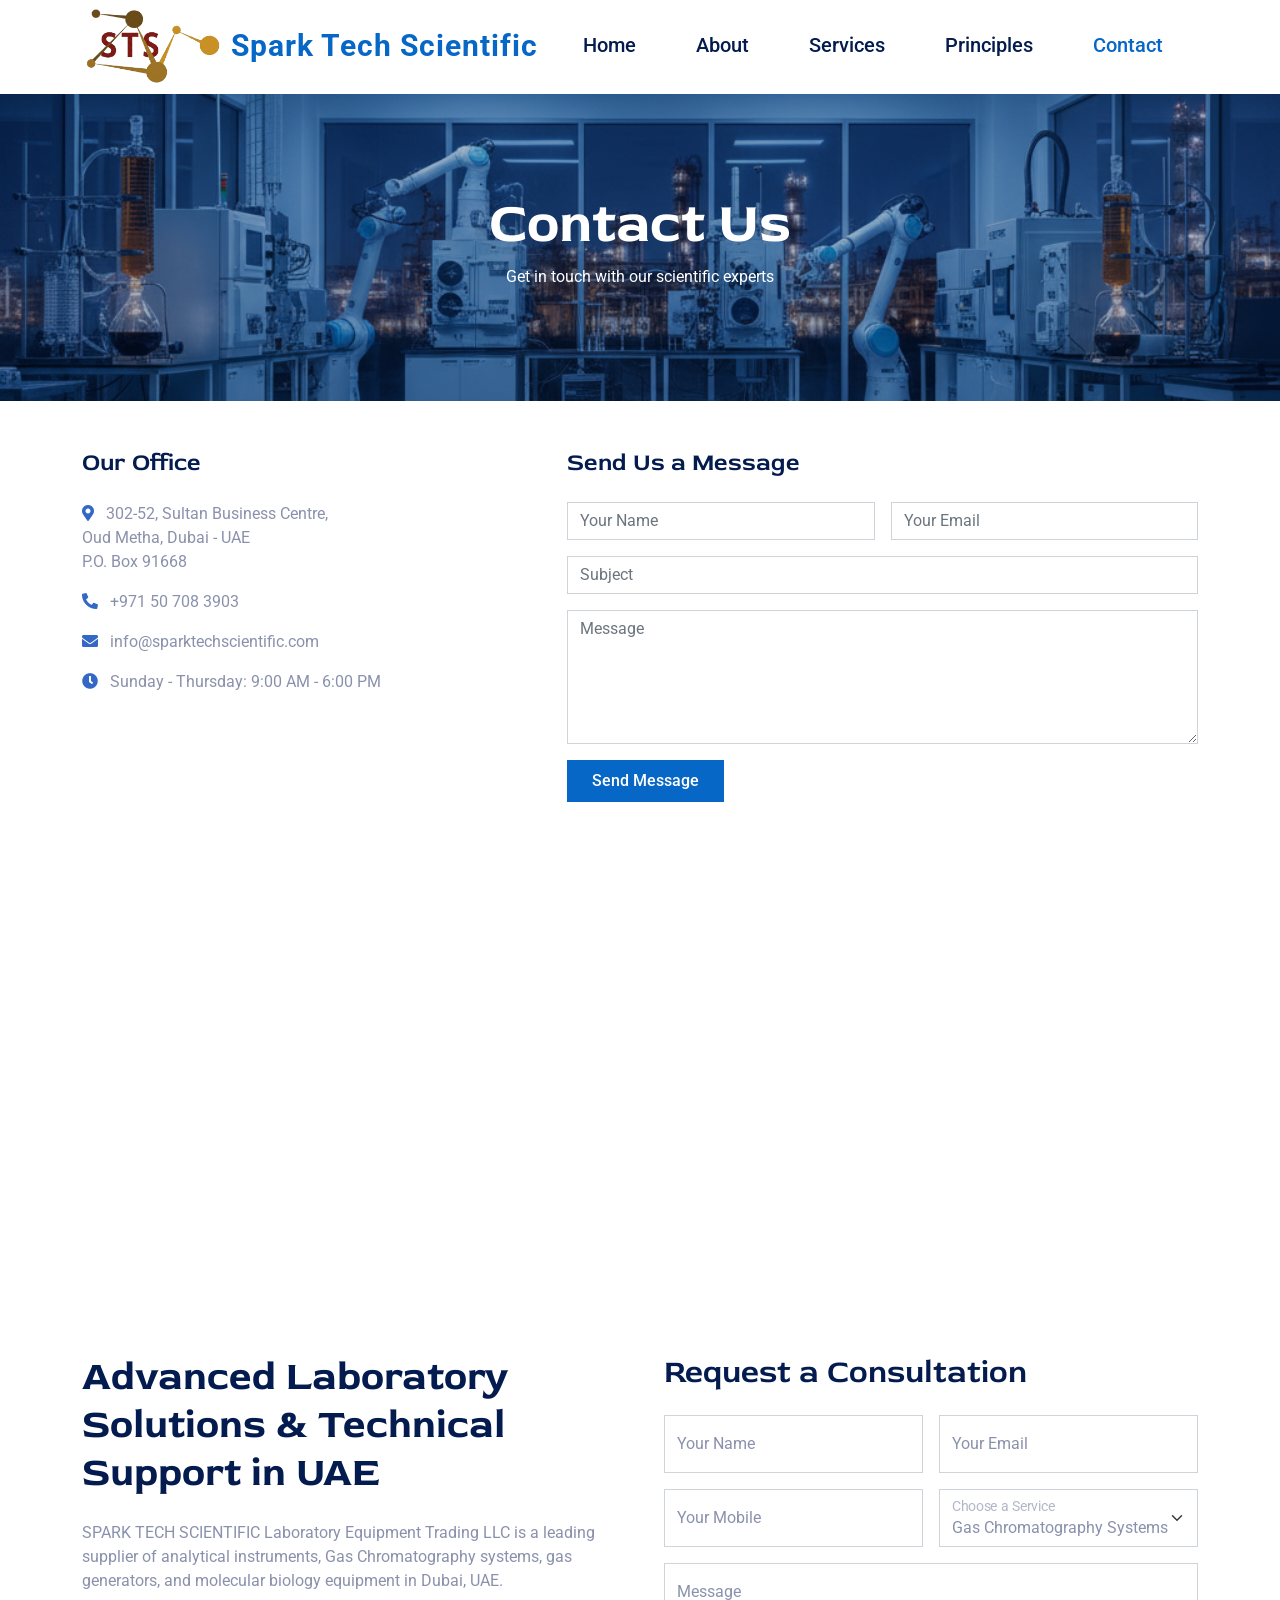
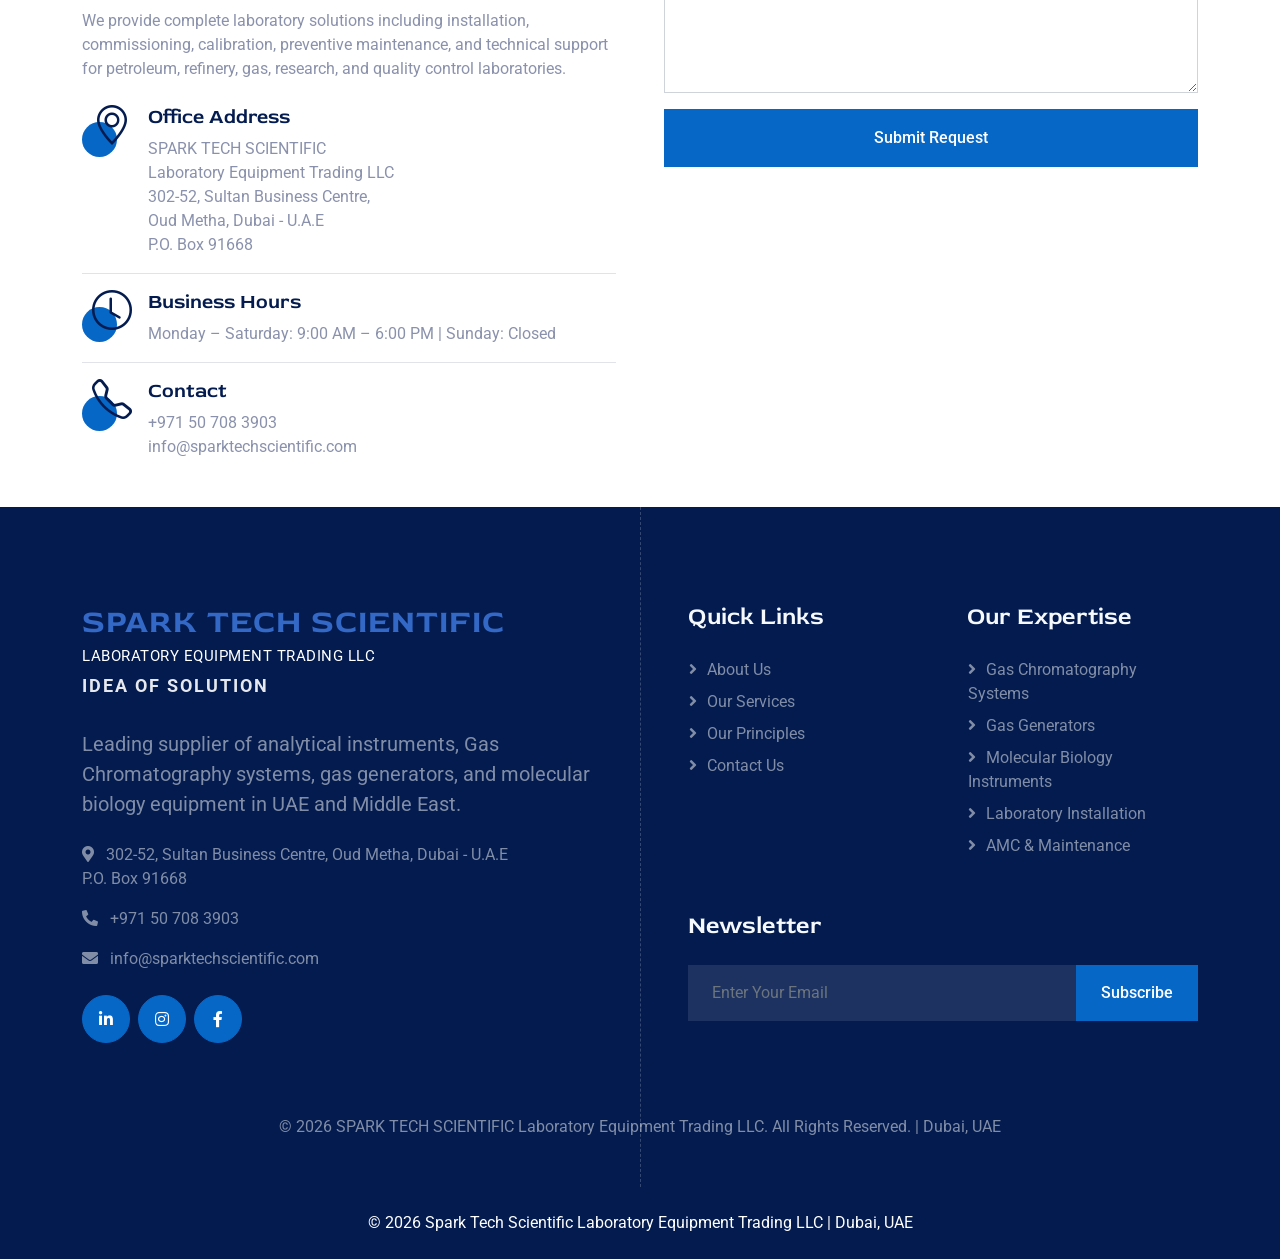
==== contact.html @ 16101202 "Add files via upload" ====
<!DOCTYPE html>
<html lang="en">

<head>
    <meta charset="utf-8">
    <title>Contact Spark Tech Scientific | Laboratory Equipment Supplier Dubai UAE</title>

    <meta name="viewport" content="width=device-width, initial-scale=1.0">

    <meta name="description" content="Contact Spark Tech Scientific in Dubai, UAE for laboratory equipment, gas chromatography systems, gas generators, and analytical instruments.">
    <meta name="keywords" content="contact Spark Tech Scientific, laboratory equipment Dubai, analytical instruments UAE, gas chromatography UAE, gas generators Dubai">

    <meta name="author" content="Spark Tech Scientific">

    <!-- Favicon -->
    <link href="img/favicon.ico" rel="icon">

    <!-- Google Fonts -->
    <link rel="preconnect" href="https://fonts.googleapis.com">
    <link rel="preconnect" href="https://fonts.gstatic.com" crossorigin>
    <link href="https://fonts.googleapis.com/css2?family=Roboto:wght@400;500&family=Red+Rose:wght@600;700&display=swap" rel="stylesheet">

    <!-- Icons -->
    <link href="https://cdnjs.cloudflare.com/ajax/libs/font-awesome/5.10.0/css/all.min.css" rel="stylesheet">
    <link rel="stylesheet" href="https://cdn.jsdelivr.net/npm/bootstrap-icons@1.10.4/font/bootstrap-icons.css">

    <!-- Libraries -->
    <link href="lib/animate/animate.min.css" rel="stylesheet">

    <!-- CSS -->
    <link href="css/bootstrap.min.css" rel="stylesheet">
    <link href="css/style.css" rel="stylesheet">
</head>

<body>

   <!-- Header / Navbar Start -->
<div class="container-fluid sticky-top bg-white shadow-sm">
    <div class="container">
        <nav class="navbar navbar-expand-lg navbar-light py-3">

            <!-- Logo + Brand -->
            <a href="index.html" class="navbar-brand d-flex align-items-center">

                <img src="img/logo.png" alt="Spark Tech Scientific" class="brand-logo me-2">

                <span class="brand-title">
                    Spark Tech Scientific
                </span>

            </a>

            <!-- Mobile Toggle -->
            <button class="navbar-toggler" type="button" data-bs-toggle="collapse"
                data-bs-target="#navbarCollapse">
                <span class="navbar-toggler-icon"></span>
            </button>

            <!-- Navbar Links -->
            <div class="collapse navbar-collapse justify-content-end" id="navbarCollapse">

                <div class="navbar-nav">

                    <a href="index.html" class="nav-item nav-link">Home</a>

                    <a href="about.html" class="nav-item nav-link">About</a>

                    <a href="service.html" class="nav-item nav-link">Services</a>

                    <a href="principle.html" class="nav-item nav-link">Principles</a>

                    <a href="contact.html" class="nav-item nav-link active">Contact</a>

                </div>

            </div>

        </nav>
    </div>
</div>
<!-- Header / Navbar End -->


<!-- Page Header -->
<div class="container-fluid page-header py-5">
    <div class="container text-center py-5">
        <h1 class="display-4 text-white">Contact Us</h1>
        <p class="text-white">Get in touch with our scientific experts</p>
    </div>
</div>

<!-- Contact Section -->
<div class="container-fluid py-5">
    <div class="container">

        <div class="row g-5">

            <!-- Contact Info -->
            <div class="col-lg-5">
                <h4 class="mb-4">Our Office</h4>

                <p>
                    <i class="fa fa-map-marker-alt me-2 text-primary"></i>
                    302-52, Sultan Business Centre,<br>
                    Oud Metha, Dubai - UAE<br>
                    P.O. Box 91668
                </p>

                <p>
                    <i class="fa fa-phone-alt me-2 text-primary"></i>
                    +971 50 708 3903
                </p>

                <p>
                    <i class="fa fa-envelope me-2 text-primary"></i>
                    info@sparktechscientific.com
                </p>

                <p>
                    <i class="fa fa-clock me-2 text-primary"></i>
                    Sunday - Thursday: 9:00 AM - 6:00 PM
                </p>
            </div>

            <!-- Contact Form -->
            <div class="col-lg-7">
                <h4 class="mb-4">Send Us a Message</h4>

                <form>
                    <div class="row g-3">

                        <div class="col-md-6">
                            <input type="text" class="form-control" placeholder="Your Name" required>
                        </div>

                        <div class="col-md-6">
                            <input type="email" class="form-control" placeholder="Your Email" required>
                        </div>

                        <div class="col-12">
                            <input type="text" class="form-control" placeholder="Subject">
                        </div>

                        <div class="col-12">
                            <textarea class="form-control" rows="5" placeholder="Message"></textarea>
                        </div>

                        <div class="col-12">
                            <button class="btn btn-primary px-4 py-2" type="submit">
                                Send Message
                            </button>
                        </div>

                    </div>
                </form>

            </div>

        </div>
        

        <!-- Google Map -->
        <div class="row mt-5">
            <div class="col-12">
                <iframe class="w-100"
                    src="https://www.google.com/maps?q=Oud+Metha+Dubai&output=embed"
                    style="height:400px; border:0;" allowfullscreen>
                </iframe>
            </div>
        </div>

    </div>
</div>
   <!-- Appointment Start -->
<div class="container-fluid py-5">
    <div class="container">
        <div class="row g-5">

            <!-- Left Content -->
            <div class="col-lg-6 wow fadeInUp" data-wow-delay="0.1s">
                <h1 class="display-6 mb-4">
                    Advanced Laboratory Solutions & Technical Support in UAE
                </h1>

                <p>
                    SPARK TECH SCIENTIFIC Laboratory Equipment Trading LLC is a leading supplier of 
                    analytical instruments, Gas Chromatography systems, gas generators, and molecular 
                    biology equipment in Dubai, UAE.
                </p>

                <p class="mb-4">
                    We provide complete laboratory solutions including installation, commissioning, 
                    calibration, preventive maintenance, and technical support for petroleum, refinery, 
                    gas, research, and quality control laboratories.
                </p>

                <!-- Office Address -->
                <div class="d-flex align-items-start wow fadeIn" data-wow-delay="0.3s">
                    <div class="icon-box-primary">
                        <i class="bi bi-geo-alt text-dark fs-1"></i>
                    </div>
                    <div class="ms-3">
                        <h5>Office Address</h5>
                        <span>
                            SPARK TECH SCIENTIFIC<br>
                            Laboratory Equipment Trading LLC<br>
                            302-52, Sultan Business Centre,<br>
                            Oud Metha, Dubai - U.A.E<br>
                            P.O. Box 91668
                        </span>
                    </div>
                </div>

                <hr>

                <!-- Business Hours -->
                <div class="d-flex align-items-start wow fadeIn" data-wow-delay="0.4s">
                    <div class="icon-box-primary">
                        <i class="bi bi-clock text-dark fs-1"></i>
                    </div>
                    <div class="ms-3">
                        <h5>Business Hours</h5>
                        <span>Monday – Saturday: 9:00 AM – 6:00 PM | Sunday: Closed</span>
                    </div>
                </div>

                <hr>

                <!-- Contact Info -->
                <div class="d-flex align-items-start wow fadeIn" data-wow-delay="0.5s">
                    <div class="icon-box-primary">
                        <i class="bi bi-telephone text-dark fs-1"></i>
                    </div>
                    <div class="ms-3">
                        <h5>Contact</h5>
                        <span>
                            +971 50 708 3903<br>
                            info@sparktechscientific.com
                        </span>
                    </div>
                </div>

            </div>

            <!-- Right Form -->
            <div class="col-lg-6 wow fadeInUp" data-wow-delay="0.6s">
                <h2 class="mb-4">Request a Consultation</h2>

                <form>
                    <div class="row g-3">

                        <div class="col-sm-6">
                            <div class="form-floating">
                                <input type="text" class="form-control" id="name" placeholder="Your Name" required>
                                <label for="name">Your Name</label>
                            </div>
                        </div>

                        <div class="col-sm-6">
                            <div class="form-floating">
                                <input type="email" class="form-control" id="mail" placeholder="Your Email" required>
                                <label for="mail">Your Email</label>
                            </div>
                        </div>

                        <div class="col-sm-6">
                            <div class="form-floating">
                                <input type="text" class="form-control" id="mobile" placeholder="Your Mobile" required>
                                <label for="mobile">Your Mobile</label>
                            </div>
                        </div>

                        <div class="col-sm-6">
                            <div class="form-floating">
                                <select class="form-select" id="service">
                                    <option selected>Gas Chromatography Systems</option>
                                    <option>Gas Generators (Nitrogen / Hydrogen / Zero Air)</option>
                                    <option>Molecular Biology Instruments (PCR / qPCR)</option>
                                    <option>Laboratory Installation & Commissioning</option>
                                    <option>Annual Maintenance Contract (AMC)</option>
                                    <option>Technical Support & Calibration</option>
                                </select>
                                <label for="service">Choose a Service</label>
                            </div>
                        </div>

                        <div class="col-12">
                            <div class="form-floating">
                                <textarea class="form-control" placeholder="Leave a message here"
                                    id="message" style="height: 130px"></textarea>
                                <label for="message">Message</label>
                            </div>
                        </div>

                        <div class="col-12 text-center">
                            <button class="btn btn-primary w-100 py-3" type="submit">
                                Submit Request
                            </button>
                        </div>

                    </div>
                </form>

            </div>

        </div>
    </div>
</div>
<!-- Appointment End -->

<!-- Footer Start -->
<div class="container-fluid footer position-relative bg-dark text-white-50 py-5 wow fadeIn" data-wow-delay="0.1s">
    <div class="container">
        <div class="row g-5 py-5">

            <!-- Company Info -->
            <div class="col-lg-6 pe-lg-5">
                <a href="index.html" class="navbar-brand text-decoration-none">

    <h2 class="text-primary fw-bold mb-1" style="letter-spacing:1px;">
        SPARK TECH SCIENTIFIC
    </h2>

    <p class="mb-1 text-white fw-semibold" style="font-size:15px; letter-spacing:0.5px;">
        LABORATORY EQUIPMENT TRADING LLC
    </p>

    <p class="text-white fw-bold mb-0" style="font-size:18px; letter-spacing:2px; opacity:0.9;">
        IDEA OF SOLUTION
    </p>

</a>


                <p class="fs-5 mb-4">
                    Leading supplier of analytical instruments, Gas Chromatography systems, 
                    gas generators, and molecular biology equipment in UAE and Middle East.
                </p>

                <p>
                    <i class="fa fa-map-marker-alt me-2"></i>
                    302-52, Sultan Business Centre, Oud Metha, Dubai - U.A.E<br>
                    P.O. Box 91668
                </p>

                <p>
                    <i class="fa fa-phone-alt me-2"></i>
                    +971 50 708 3903
                </p>

                <p>
                    <i class="fa fa-envelope me-2"></i>
                    info@sparktechscientific.com
                </p>

                <!-- Social Links -->
                <div class="d-flex mt-4">
                    <a class="btn btn-lg-square btn-primary me-2" href="#">
                        <i class="fab fa-linkedin-in"></i>
                    </a>
                    <a class="btn btn-lg-square btn-primary me-2" href="#">
                        <i class="fab fa-instagram"></i>
                    </a>
                    <a class="btn btn-lg-square btn-primary me-2" href="#">
                        <i class="fab fa-facebook-f"></i>
                    </a>
                </div>
            </div>

            <!-- Quick Links -->
            <div class="col-lg-6 ps-lg-5">
                <div class="row g-5">

                    <div class="col-sm-6">
                        <h4 class="text-light mb-4">Quick Links</h4>
                        <a class="btn btn-link" href="about.html">About Us</a>
                        <a class="btn btn-link" href="service.html">Our Services</a>
                        <a class="btn btn-link" href="principle.html">Our Principles</a>
                        <a class="btn btn-link" href="contact.html">Contact Us</a>
                    </div>

                    <div class="col-sm-6">
                        <h4 class="text-light mb-4">Our Expertise</h4>
                        <a class="btn btn-link" href="principle.html">Gas Chromatography Systems</a>
                        <a class="btn btn-link" href="principle.html">Gas Generators</a>
                        <a class="btn btn-link" href="principle.html">Molecular Biology Instruments</a>
                        <a class="btn btn-link" href="principle.html">Laboratory Installation</a>
                        <a class="btn btn-link" href="principle.html">AMC & Maintenance</a>
                    </div>

                    <!-- Newsletter -->
                    <div class="col-sm-12">
                        <h4 class="text-light mb-4">Newsletter</h4>
                        <div class="w-100">
                            <div class="input-group">
                                <input type="email" class="form-control border-0 py-3 px-4"
                                    style="background: rgba(255, 255, 255, .1);"
                                    placeholder="Enter Your Email">
                                <button class="btn btn-primary px-4">
                                    Subscribe
                                </button>
                            </div>
                        </div>
                    </div>

                </div>
            </div>

        </div>

        <!-- Bottom Copyright -->
        <div class="row">
            <div class="col-12 text-center mt-4">
                <p class="mb-0">
                    © 2026 SPARK TECH SCIENTIFIC Laboratory Equipment Trading LLC. 
                    All Rights Reserved. | Dubai, UAE
                </p>
            </div>
        </div>

    </div>
</div>
<!-- Footer End -->

<!-- Footer -->
<div class="container-fluid bg-dark text-white py-4 text-center">
    © 2026 Spark Tech Scientific Laboratory Equipment Trading LLC | Dubai, UAE
</div>

<!-- Scripts -->
<script src="https://ajax.googleapis.com/ajax/libs/jquery/3.6.1/jquery.min.js"></script>
<script src="https://cdn.jsdelivr.net/npm/bootstrap@5.0.0/dist/js/bootstrap.bundle.min.js"></script>
<script src="lib/wow/wow.min.js"></script>
<script src="js/main.js"></script>

</body>
</html>
---- css/style.css ----
/********** Template CSS **********/
:root{
    --bs-primary: #0767c6;   /* Spark Tech Blue */
}

.bg-primary{
    background-color:#f5f8fa !important;
}
.back-to-top {
    position: fixed;
    display: none;
    right: 30px;
    bottom: 30px;
    z-index: 99;
}

.fw-medium {
    font-weight: 500;
}
.container-fluid.bg-primary{
    padding-top:12px;
    padding-bottom:12px;
}
/*** Spinner ***/
#spinner {
    opacity: 0;
    visibility: hidden;
    transition: opacity .5s ease-out, visibility 0s linear .5s;
    z-index: 99999;
}

#spinner.show {
    transition: opacity .5s ease-out, visibility 0s linear 0s;
    visibility: visible;
    opacity: 1;
}

/* Brand Logo */
.brand-logo{
    height:75px;
    width:auto;
}

.brand-title{
    font-size:30px;
    font-weight:700;
    letter-spacing:1px;
    color: #0767c6;
}

/* Partner Logo */
.partner-logo {
    max-width: 100px;
    height: auto;
    display: block;
    margin: 0 auto 15px;
    object-fit: contain;
}

/*** Button ***/
.btn {
    transition: .5s;
    font-weight: 500;
}

/* Primary Button */
.btn-primary,
.btn-outline-primary:hover {
    background-color: var(--bs-primary);
    border-color: var(--bs-primary);
    color: #fff;
}

/* Secondary Button */
.btn-secondary,
.btn-outline-secondary:hover {
    background-color: var(--bs-primary);
    border-color: var(--bs-primary);
    color: #fff;
}
.btn-square {
    width: 38px;
    height: 38px;
}

.btn-sm-square {
    width: 32px;
    height: 32px;
}

.btn-lg-square {
    width: 48px;
    height: 48px;
}

.btn-square,
.btn-sm-square,
.btn-lg-square {
    padding: 0;
    display: flex;
    align-items: center;
    justify-content: center;
    border-radius: 50px;
    font-weight: normal;
}

.icon-box-primary,
.icon-box-light {
    position: relative;
    padding: 0 0 10px 10px;
    z-index: 1;
}

.icon-box-primary i,
.icon-box-light i {
    font-size: 60px;
    line-height: 0;
}

.icon-box-primary::before,
.icon-box-light::before {
    position: absolute;
    content: "";
    width: 35px;
    height: 35px;
    left: 0;
    bottom: 0;
    border-radius: 35px;
    transition: .5s;
    z-index: -1;
}

.icon-box-primary::before {
    background: var(--bs-primary);
}

.icon-box-light::before {
    background: var(--bs-light);
}


.topbar-custom {
    position: relative;
    background: var(--bs-primary);
    overflow: hidden;
}


.topbar-custom .container {
    position: relative;
    z-index: 2;
}


/*** Navbar ***/

.navbar-brand-custom {
    font-family: 'Montserrat', sans-serif;
    font-weight: 700;
    letter-spacing: 1px;
    text-transform: uppercase;
}

.sticky-top {
    top: 0;
    transition: .5s;
}

.navbar .navbar-nav .nav-link {
    margin-right: 35px;
    margin-left: 25px;
    padding: 20px 0;
    padding-bottom: 20px;
    color: var(--bs-dark);
    font-size: 20px;
    font-weight: 500;
    outline: none;
}

.navbar .navbar-nav .nav-link:hover,
.navbar .navbar-nav .nav-link.active {
    color: var(--bs-primary);
}

.navbar .dropdown-toggle::after {
    border: none;
    content: "\f107";
    font-family: "Font Awesome 5 Free";
    font-weight: 900;
    vertical-align: middle;
    margin-left: 8px;
}

@media (max-width: 991.98px) {
    .navbar .navbar-nav .nav-link  {
        margin-right: 0;
        padding: 10px 0;
    }

    .navbar .navbar-nav {
        margin-top: 15px;
        border-top: 1px solid #EEEEEE;
    }
}

@media (min-width: 992px) {
    .sticky-top {
        margin-top: 0;
        z-index: 1030;
    }
}

    .navbar {
        height: 90px;
    }

    .navbar .nav-item .dropdown-menu {
        display: block;
        border: none;
        margin-top: 0;
        top: 150%;
        opacity: 0;
        visibility: hidden;
        transition: .5s;
    }

    .navbar .nav-item:hover .dropdown-menu {
        top: 100%;
        visibility: visible;
        transition: .5s;
        opacity: 1;
    }


/*** Navbar ***/


/*** Header ***/
@media (min-width: 992px) {
    .header-carousel,
    .page-header {
        margin-top: -34px;
    }
}

.carousel-caption {
    top: 0;
    left: 0;
    right: 0;
    bottom: 0;
    display: flex;
    align-items: center;
    background: rgba(3, 27, 78, .3);
    z-index: 1;
}

.carousel-control-prev,
.carousel-control-next {
    width: 15%;
}

.carousel-control-prev-icon,
.carousel-control-next-icon {
    width: 3.5rem;
    height: 3.5rem;
    border-radius: 3.5rem;
    background-color: var(--bs-primary);
    border: 15px solid var(--bs-primary);
}

@media (max-width: 767.98px) {
    #header-carousel .carousel-item {
        position: relative;
        min-height: 450px;
    }
    
    #header-carousel .carousel-item img {
        position: absolute;
        width: 100%;
        height: 100%;
        object-fit: cover;
    }
}

.page-header {
    background: linear-gradient(rgba(3, 27, 78, .3), rgba(3, 27, 78, .3)), url(../img/testimonials.webp) center center no-repeat;
    background-size: cover;
    margin-top: 4px;
}

.page-header .breadcrumb-item+.breadcrumb-item::before {
    color: var(--bs-white);
}

.page-header .breadcrumb-item,
.page-header .breadcrumb-item a {
    font-size: 18px;
    color: var(--bs-white);
}



/*** Hero ***/
.hero-section {
    background: linear-gradient(135deg, #f4f8ff 0%, #e9f1ff 100%);
    padding-top: 100px;
}

.hero-image {
    max-height: 500px;
    animation: float 4s ease-in-out infinite;
}

.hero-trust div {
    font-size: 14px;
    color: #555;
}

.hero-shape {
    position: absolute;
    width: 600px;
    height: 600px;
    background: radial-gradient(circle, rgba(13,110,253,0.08) 0%, transparent 70%);
    top: -200px;
    right: -200px;
    z-index: 0;
}

@keyframes float {
    0% { transform: translateY(0px); }
    50% { transform: translateY(-15px); }
    100% { transform: translateY(0px); }
}

.hero-section {
    background: linear-gradient(135deg, #f6f9ff 0%, #eaf1ff 100%);
    padding: 120px 0 80px 0;
    position: relative;
    overflow: hidden;
}

.hero-vector {
    max-height: 500px;
    animation: float 6s ease-in-out infinite;
}

@keyframes float {
    0% { transform: translateY(0px); }
    50% { transform: translateY(-15px); }
    100% { transform: translateY(0px); }
}

/***hero***/

/**partner**/
.partner-card {
    background: #ffffff;
    padding: 30px;
    border-radius: 15px;
    text-align: center;
    box-shadow: 0 10px 30px rgba(0,0,0,0.06);
    transition: all 0.3s ease;
    height: 100%;
    display: flex;
    flex-direction: column;
    justify-content: center;
}

.partner-card:hover {
    transform: translateY(-6px);
    box-shadow: 0 15px 35px rgba(0,0,0,0.12);
}

.partner-logo {
    max-height: 60px;
    width: auto;
    max-width: 100%;
    object-fit: contain;
    display: block;
    margin: 0 auto 15px;
}
/**partner**/


/*** About ***/
.about-fact {
    width: 220px;
    height: 220px;
    box-shadow: 0 0 30px rgba(0, 0, 0, .1);
}

@media (min-width: 576px) {
    .about-fact.mt-n130 {
        margin-top: -130px;
    }
}

.about-highlight {
    font-weight: 500;
    color: #0d6efd;
    font-size: 15px;
}

.fact-blue{
    background-color: #0767c6;
    box-shadow: 0 10px 25px rgba(7,103,198,0.3);
}

/*** About ***/

.cert-logo{
    max-height:200px;
    transition:0.3s;
}

.cert-logo:hover{
    transform:scale(1.05);
}

.section-title{
    font-weight:700;
    position:relative;
}

.section-title::after{
    content:"";
    width:60px;
    height:3px;
    background:#0d6efd;
    display:block;
    margin-top:10px;
}

.section-subtitle{
    color:#6c757d;
}
/*** Service ***/
.container-service {
    position: relative;
}

.container-service::before {
    position: absolute;
    content: '';
    background: var(--bs-light);
    width: 100%;
    height: 100%;
    left: 0px;
    top: 0px;
    clip-path: polygon(0 0, 100% 0, 100% 30%, 0 70%);
    z-index: -1;
}

.service-item {
    position: relative;
    height: 100%;
    padding: 45px 30px;
    background: var(--bs-white);
    box-shadow: 0 0 45px rgba(0, 0, 0, .05);
}

.service-item::before {
    position: absolute;
    content: "";
    width: 100%;
    height: 0;
    left: 0;
    bottom: 0;
    transition: .5s;
    background: var(--bs-primary);
}

.service-item:hover::before {
    height: 100%;
    top: 0;
}

.service-item * {
    position: relative;
    transition: .5s;
    z-index: 1;
}

.service-item:hover h5,
.service-item:hover p {
    color: var(--bs-white);
}

.service-item:hover .icon-box-primary::before {
    background: var(--bs-dark);
}

.service-item:hover .icon-box-primary i {
    color: var(--bs-white) !important;
}



/*** Manufacturer ***/
.manufacturer-box {
    background: #ffffff;
    padding: 40px;
    border-radius: 15px;
    box-shadow: 0 8px 30px rgba(0,0,0,0.08);
    transition: 0.3s;
}

.manufacturer-box:hover {
    transform: translateY(-5px);
}

.product-img {
    height: 300px;
    object-fit: contain;
    max-width: 100%;
}

.carousel-item h5 {
    font-weight: 600;
}


/*** Team ***/
/* Fix manufacturer slider arrow position */
.manufacturer-box .carousel-control-prev,
.manufacturer-box .carousel-control-next {
    width: auto !important;
}
.manufacturer-box .carousel-control-prev {
    left: 20px;
}

.manufacturer-box .carousel-control-next {
    right: 20px;
}
.manufacturer-box .carousel-control-prev-icon,
.manufacturer-box .carousel-control-next-icon {
    background-color: #0d6efd;
    border-radius: 50%;
    padding: 18px;
    background-size: 60% 60%;
    box-shadow: 0 5px 20px rgba(0,0,0,0.15);
}

.container-team {
    position: relative;
}

.container-team::before {
    position: absolute;
    content: '';
    background: var(--bs-light);
    width: 100%;
    height: 100%;
    left: 0px;
    top: 0px;
    clip-path: polygon(0 70%, 100% 30%, 100% 100%, 0% 100%);
    z-index: -1;
}

.team-item {
    background: var(--bs-white);
    box-shadow: 0 0 45px rgba(0, 0, 0, .05);
}

.team-item .team-social {
    position: absolute;
    width: 0;
    height: 100%;
    top: 0;
    right: 0;
    transition: .5s;
    background: var(--bs-primary);
    display: flex;
    align-items: center;
    justify-content: center;
}

.team-item:hover .team-social {
    width: 100%;
    left: 0;
}

.team-item .team-social .btn {
    opacity: 0;
    transition: .5s;
}

.team-item:hover .team-social .btn {
    opacity: 1;
}


/*** Contact ***/
@media (min-width: 992px) {
    .contact-info::after {
        position: absolute;
        content: "";
        width: 0px;
        height: 100%;
        top: 0;
        left: 50%;
        border-left: 1px dashed rgba(255, 255, 255, .2);
    }
}

@media (max-width: 991.98px) {
    .contact-info::after {
        position: absolute;
        content: "";
        width: 100%;
        height: 0px;
        top: 50%;
        left: 0;
        border-top: 1px dashed rgba(255, 255, 255, .2);
    }
}


/*** Footer ***/
.footer {
    background: linear-gradient(rgba(3, 27, 78, .3), rgba(3, 27, 78, .3)), url(../img/footer.png) center center no-repeat;
    background-size: contain;
}

@media (min-width: 992px) {
    .footer::after {
        position: absolute;
        content: "";
        width: 0px;
        height: 100%;
        top: 0;
        left: 50%;
        border-left: 1px dashed rgba(255, 255, 255, .2);
    }
}

.footer .btn.btn-link {
    display: block;
    margin-bottom: 5px;
    padding: 0;
    text-align: left;
    color: rgba(255, 255, 255, .5);
    font-weight: normal;
    text-transform: capitalize;
    transition: .3s;
}

.footer .btn.btn-link::before {
    position: relative;
    content: "\f105";
    font-family: "Font Awesome 5 Free";
    font-weight: 900;
    color: rgba(255, 255, 255, .5);
    margin-right: 10px;
}

.footer .btn.btn-link:hover {
    color: var(--bs-primary);
    letter-spacing: 1px;
    box-shadow: none;
}

.copyright {
    border-top: 1px dashed rgba(255, 255, 255, .2);
}

.copyright a {
    color: var(--bs-white);
}

.copyright a:hover {
    color: var(--bs-primary);
}
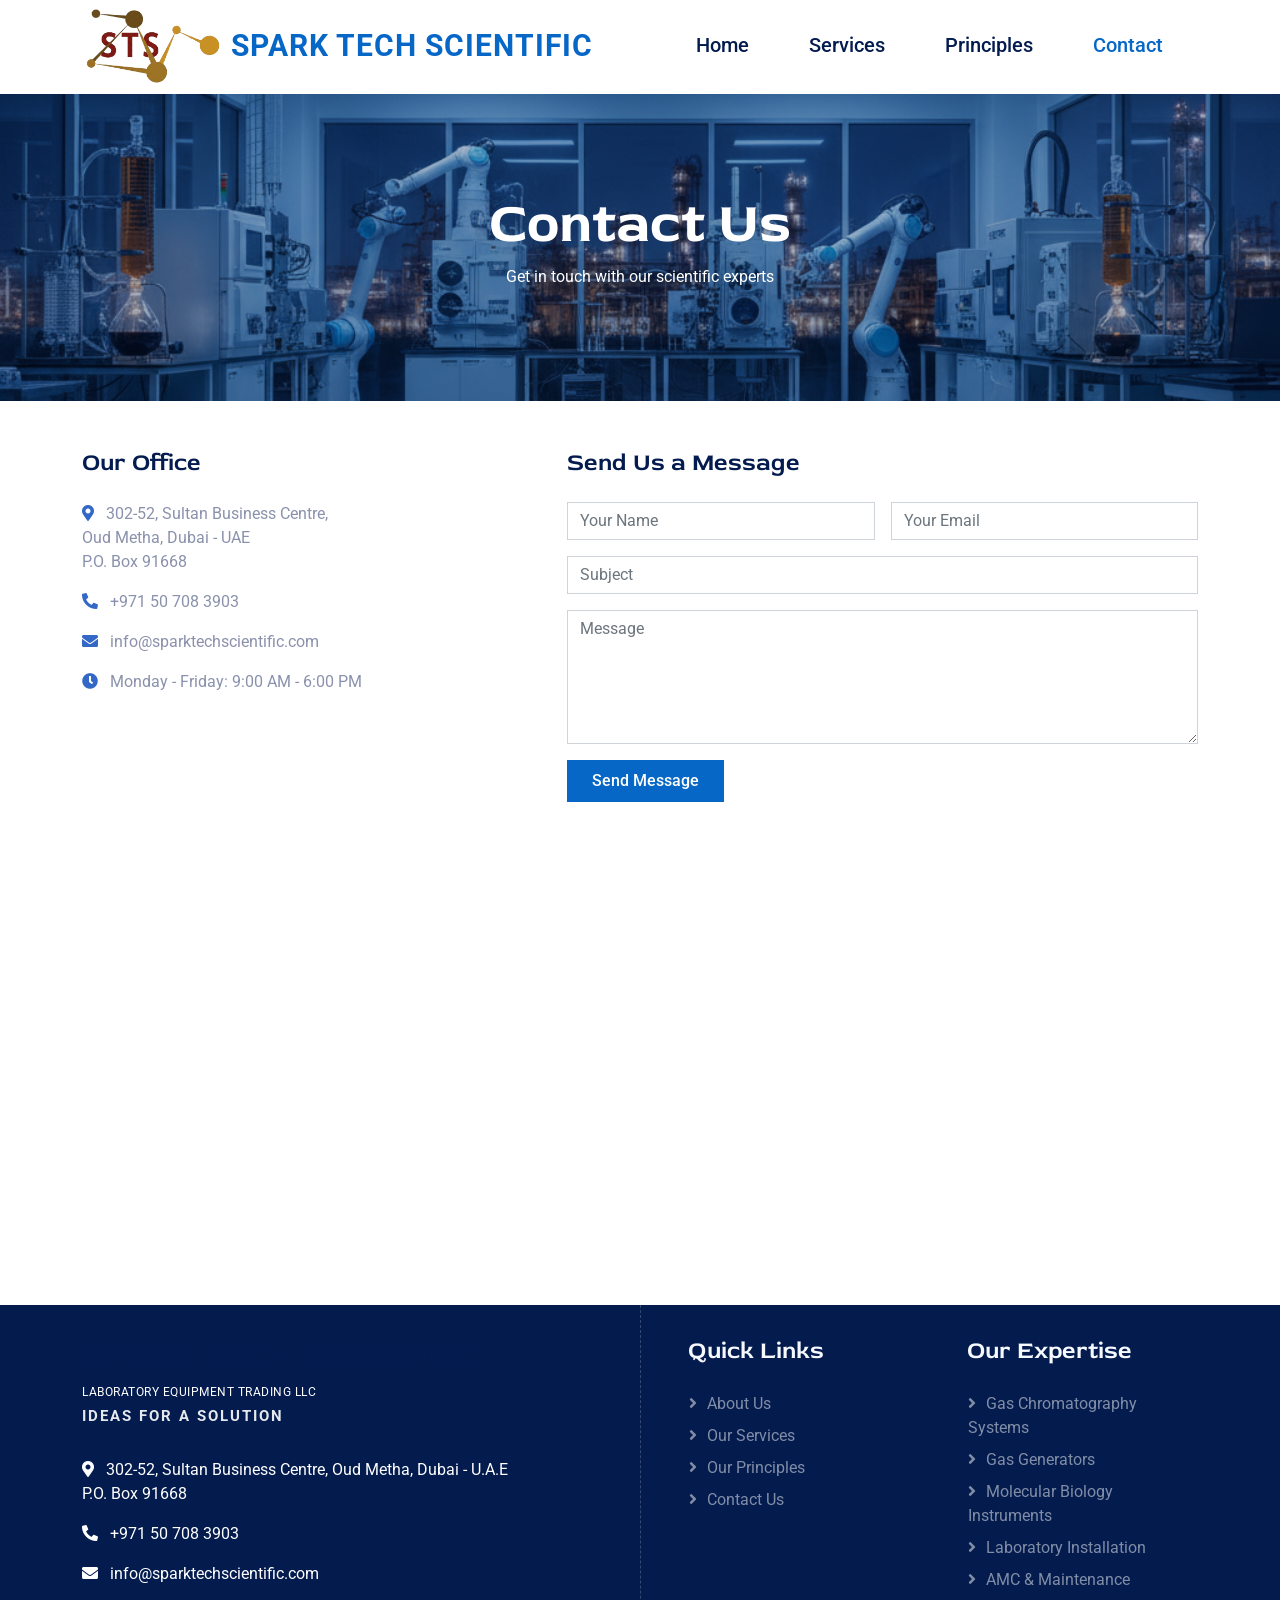
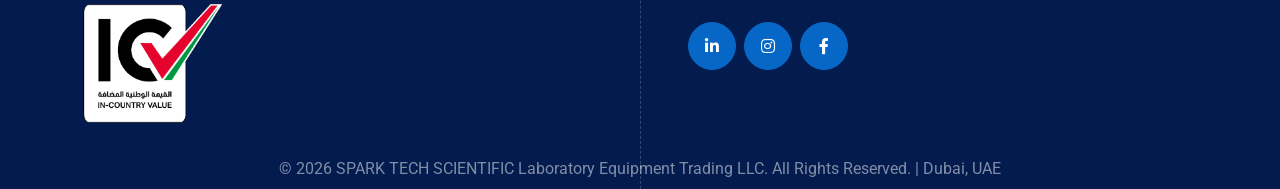
==== commit 6de35c08: "Update contact.html" ====
--- a/contact.html
+++ b/contact.html
@@ -45,7 +45,7 @@
                 <img src="img/logo.png" alt="Spark Tech Scientific" class="brand-logo me-2">
 
                 <span class="brand-title">
-                    Spark Tech Scientific
+                    SPARK TECH SCIENTIFIC
                 </span>
 
             </a>
@@ -63,8 +63,6 @@
 
                     <a href="index.html" class="nav-item nav-link">Home</a>
 
-                    <a href="about.html" class="nav-item nav-link">About</a>
-
                     <a href="service.html" class="nav-item nav-link">Services</a>
 
                     <a href="principle.html" class="nav-item nav-link">Principles</a>
@@ -118,7 +116,7 @@
 
                 <p>
                     <i class="fa fa-clock me-2 text-primary"></i>
-                    Sunday - Thursday: 9:00 AM - 6:00 PM
+                    Monday - Friday: 9:00 AM - 6:00 PM
                 </p>
             </div>
 
@@ -171,189 +169,80 @@
 
     </div>
 </div>
-   <!-- Appointment Start -->
-<div class="container-fluid py-5">
+   
+
+
+<!-- Footer Start -->
+<div class="container-fluid footer position-relative bg-dark text-white-50 pt-4 pb-2 wow fadeIn" data-wow-delay="0.1s">
     <div class="container">
-        <div class="row g-5">
-
-            <!-- Left Content -->
-            <div class="col-lg-6 wow fadeInUp" data-wow-delay="0.1s">
-                <h1 class="display-6 mb-4">
-                    Advanced Laboratory Solutions & Technical Support in UAE
-                </h1>
-
-                <p>
-                    SPARK TECH SCIENTIFIC Laboratory Equipment Trading LLC is a leading supplier of 
-                    analytical instruments, Gas Chromatography systems, gas generators, and molecular 
-                    biology equipment in Dubai, UAE.
-                </p>
-
-                <p class="mb-4">
-                    We provide complete laboratory solutions including installation, commissioning, 
-                    calibration, preventive maintenance, and technical support for petroleum, refinery, 
-                    gas, research, and quality control laboratories.
-                </p>
-
-                <!-- Office Address -->
-                <div class="d-flex align-items-start wow fadeIn" data-wow-delay="0.3s">
-                    <div class="icon-box-primary">
-                        <i class="bi bi-geo-alt text-dark fs-1"></i>
-                    </div>
-                    <div class="ms-3">
-                        <h5>Office Address</h5>
-                        <span>
-                            SPARK TECH SCIENTIFIC<br>
-                            Laboratory Equipment Trading LLC<br>
-                            302-52, Sultan Business Centre,<br>
-                            Oud Metha, Dubai - U.A.E<br>
-                            P.O. Box 91668
-                        </span>
-                    </div>
-                </div>
-
-                <hr>
-
-                <!-- Business Hours -->
-                <div class="d-flex align-items-start wow fadeIn" data-wow-delay="0.4s">
-                    <div class="icon-box-primary">
-                        <i class="bi bi-clock text-dark fs-1"></i>
-                    </div>
-                    <div class="ms-3">
-                        <h5>Business Hours</h5>
-                        <span>Monday – Saturday: 9:00 AM – 6:00 PM | Sunday: Closed</span>
-                    </div>
-                </div>
-
-                <hr>
-
-                <!-- Contact Info -->
-                <div class="d-flex align-items-start wow fadeIn" data-wow-delay="0.5s">
-                    <div class="icon-box-primary">
-                        <i class="bi bi-telephone text-dark fs-1"></i>
-                    </div>
-                    <div class="ms-3">
-                        <h5>Contact</h5>
-                        <span>
-                            +971 50 708 3903<br>
-                            info@sparktechscientific.com
-                        </span>
-                    </div>
-                </div>
-
-            </div>
-
-            <!-- Right Form -->
-            <div class="col-lg-6 wow fadeInUp" data-wow-delay="0.6s">
-                <h2 class="mb-4">Request a Consultation</h2>
-
-                <form>
-                    <div class="row g-3">
-
-                        <div class="col-sm-6">
-                            <div class="form-floating">
-                                <input type="text" class="form-control" id="name" placeholder="Your Name" required>
-                                <label for="name">Your Name</label>
-                            </div>
-                        </div>
-
-                        <div class="col-sm-6">
-                            <div class="form-floating">
-                                <input type="email" class="form-control" id="mail" placeholder="Your Email" required>
-                                <label for="mail">Your Email</label>
-                            </div>
-                        </div>
-
-                        <div class="col-sm-6">
-                            <div class="form-floating">
-                                <input type="text" class="form-control" id="mobile" placeholder="Your Mobile" required>
-                                <label for="mobile">Your Mobile</label>
-                            </div>
-                        </div>
-
-                        <div class="col-sm-6">
-                            <div class="form-floating">
-                                <select class="form-select" id="service">
-                                    <option selected>Gas Chromatography Systems</option>
-                                    <option>Gas Generators (Nitrogen / Hydrogen / Zero Air)</option>
-                                    <option>Molecular Biology Instruments (PCR / qPCR)</option>
-                                    <option>Laboratory Installation & Commissioning</option>
-                                    <option>Annual Maintenance Contract (AMC)</option>
-                                    <option>Technical Support & Calibration</option>
-                                </select>
-                                <label for="service">Choose a Service</label>
-                            </div>
-                        </div>
-
-                        <div class="col-12">
-                            <div class="form-floating">
-                                <textarea class="form-control" placeholder="Leave a message here"
-                                    id="message" style="height: 130px"></textarea>
-                                <label for="message">Message</label>
-                            </div>
-                        </div>
-
-                        <div class="col-12 text-center">
-                            <button class="btn btn-primary w-100 py-3" type="submit">
-                                Submit Request
-                            </button>
-                        </div>
-
-                    </div>
-                </form>
-
-            </div>
-
-        </div>
-    </div>
-</div>
-<!-- Appointment End -->
-
-<!-- Footer Start -->
-<div class="container-fluid footer position-relative bg-dark text-white-50 py-5 wow fadeIn" data-wow-delay="0.1s">
-    <div class="container">
-        <div class="row g-5 py-5">
+        <div class="row g-4 py-2">
 
             <!-- Company Info -->
             <div class="col-lg-6 pe-lg-5">
-                <a href="index.html" class="navbar-brand text-decoration-none">
-
-    <h2 class="text-primary fw-bold mb-1" style="letter-spacing:1px;">
+               <a href="index.html" class="navbar-brand text-decoration-none">
+
+    <h2 class="brand-titlefooter">
         SPARK TECH SCIENTIFIC
     </h2>
 
-    <p class="mb-1 text-white fw-semibold" style="font-size:15px; letter-spacing:0.5px;">
+    <p class="mb-1 text-white fw-semibold" style="font-size:12px; letter-spacing:0.5px;">
         LABORATORY EQUIPMENT TRADING LLC
     </p>
 
-    <p class="text-white fw-bold mb-0" style="font-size:18px; letter-spacing:2px; opacity:0.9;">
-        IDEA OF SOLUTION
+    <p class="text-white fw-bold mb-0" style="font-size:15px; letter-spacing:2px; opacity:0.9;">
+        IDEAS FOR A SOLUTION
     </p>
 
 </a>
-
-
-                <p class="fs-5 mb-4">
-                    Leading supplier of analytical instruments, Gas Chromatography systems, 
-                    gas generators, and molecular biology equipment in UAE and Middle East.
-                </p>
-
-                <p>
+                <p class="text-white">
                     <i class="fa fa-map-marker-alt me-2"></i>
                     302-52, Sultan Business Centre, Oud Metha, Dubai - U.A.E<br>
                     P.O. Box 91668
                 </p>
 
-                <p>
+                <p class="text-white">
                     <i class="fa fa-phone-alt me-2"></i>
                     +971 50 708 3903
                 </p>
 
-                <p>
+                <p class="text-white">
                     <i class="fa fa-envelope me-2"></i>
                     info@sparktechscientific.com
                 </p>
-
-                <!-- Social Links -->
+                <!-- Certification Logo -->
+                <div class="mt-3 text-start">
+                   <img src="img/icv-certificate.png"
+                   alt="ICV Certified Company UAE"
+                   class="img-fluid cert-logo"
+                   style="max-width:140px;">
+              </div>
+
+              
+            </div>
+
+            <!-- Quick Links -->
+            <div class="col-lg-6 ps-lg-5">
+                <div class="row g-5">
+
+                    <div class="col-sm-6">
+                        <h4 class="text-light mb-4">Quick Links</h4>
+                        <a class="btn btn-link" href="about.html">About Us</a>
+                        <a class="btn btn-link" href="service.html">Our Services</a>
+                        <a class="btn btn-link" href="principle.html">Our Principles</a>
+                        <a class="btn btn-link" href="contact.html">Contact Us</a>
+                    </div>
+
+                    <div class="col-sm-6">
+                        <h4 class="text-light mb-4">Our Expertise</h4>
+                        <a class="btn btn-link" href="principle.html">Gas Chromatography Systems</a>
+                        <a class="btn btn-link" href="principle.html">Gas Generators</a>
+                        <a class="btn btn-link" href="principle.html">Molecular Biology Instruments</a>
+                        <a class="btn btn-link" href="service.html">Laboratory Installation</a>
+                        <a class="btn btn-link" href="service.html">AMC & Maintenance</a>
+                    </div>
+
+                
+                      <!-- Social Links -->
                 <div class="d-flex mt-4">
                     <a class="btn btn-lg-square btn-primary me-2" href="#">
                         <i class="fab fa-linkedin-in"></i>
@@ -365,43 +254,6 @@
                         <i class="fab fa-facebook-f"></i>
                     </a>
                 </div>
-            </div>
-
-            <!-- Quick Links -->
-            <div class="col-lg-6 ps-lg-5">
-                <div class="row g-5">
-
-                    <div class="col-sm-6">
-                        <h4 class="text-light mb-4">Quick Links</h4>
-                        <a class="btn btn-link" href="about.html">About Us</a>
-                        <a class="btn btn-link" href="service.html">Our Services</a>
-                        <a class="btn btn-link" href="principle.html">Our Principles</a>
-                        <a class="btn btn-link" href="contact.html">Contact Us</a>
-                    </div>
-
-                    <div class="col-sm-6">
-                        <h4 class="text-light mb-4">Our Expertise</h4>
-                        <a class="btn btn-link" href="principle.html">Gas Chromatography Systems</a>
-                        <a class="btn btn-link" href="principle.html">Gas Generators</a>
-                        <a class="btn btn-link" href="principle.html">Molecular Biology Instruments</a>
-                        <a class="btn btn-link" href="principle.html">Laboratory Installation</a>
-                        <a class="btn btn-link" href="principle.html">AMC & Maintenance</a>
-                    </div>
-
-                    <!-- Newsletter -->
-                    <div class="col-sm-12">
-                        <h4 class="text-light mb-4">Newsletter</h4>
-                        <div class="w-100">
-                            <div class="input-group">
-                                <input type="email" class="form-control border-0 py-3 px-4"
-                                    style="background: rgba(255, 255, 255, .1);"
-                                    placeholder="Enter Your Email">
-                                <button class="btn btn-primary px-4">
-                                    Subscribe
-                                </button>
-                            </div>
-                        </div>
-                    </div>
 
                 </div>
             </div>
@@ -422,10 +274,6 @@
 </div>
 <!-- Footer End -->
 
-<!-- Footer -->
-<div class="container-fluid bg-dark text-white py-4 text-center">
-    © 2026 Spark Tech Scientific Laboratory Equipment Trading LLC | Dubai, UAE
-</div>
 
 <!-- Scripts -->
 <script src="https://ajax.googleapis.com/ajax/libs/jquery/3.6.1/jquery.min.js"></script>
@@ -434,4 +282,4 @@
 <script src="js/main.js"></script>
 
 </body>
-</html>+</html>
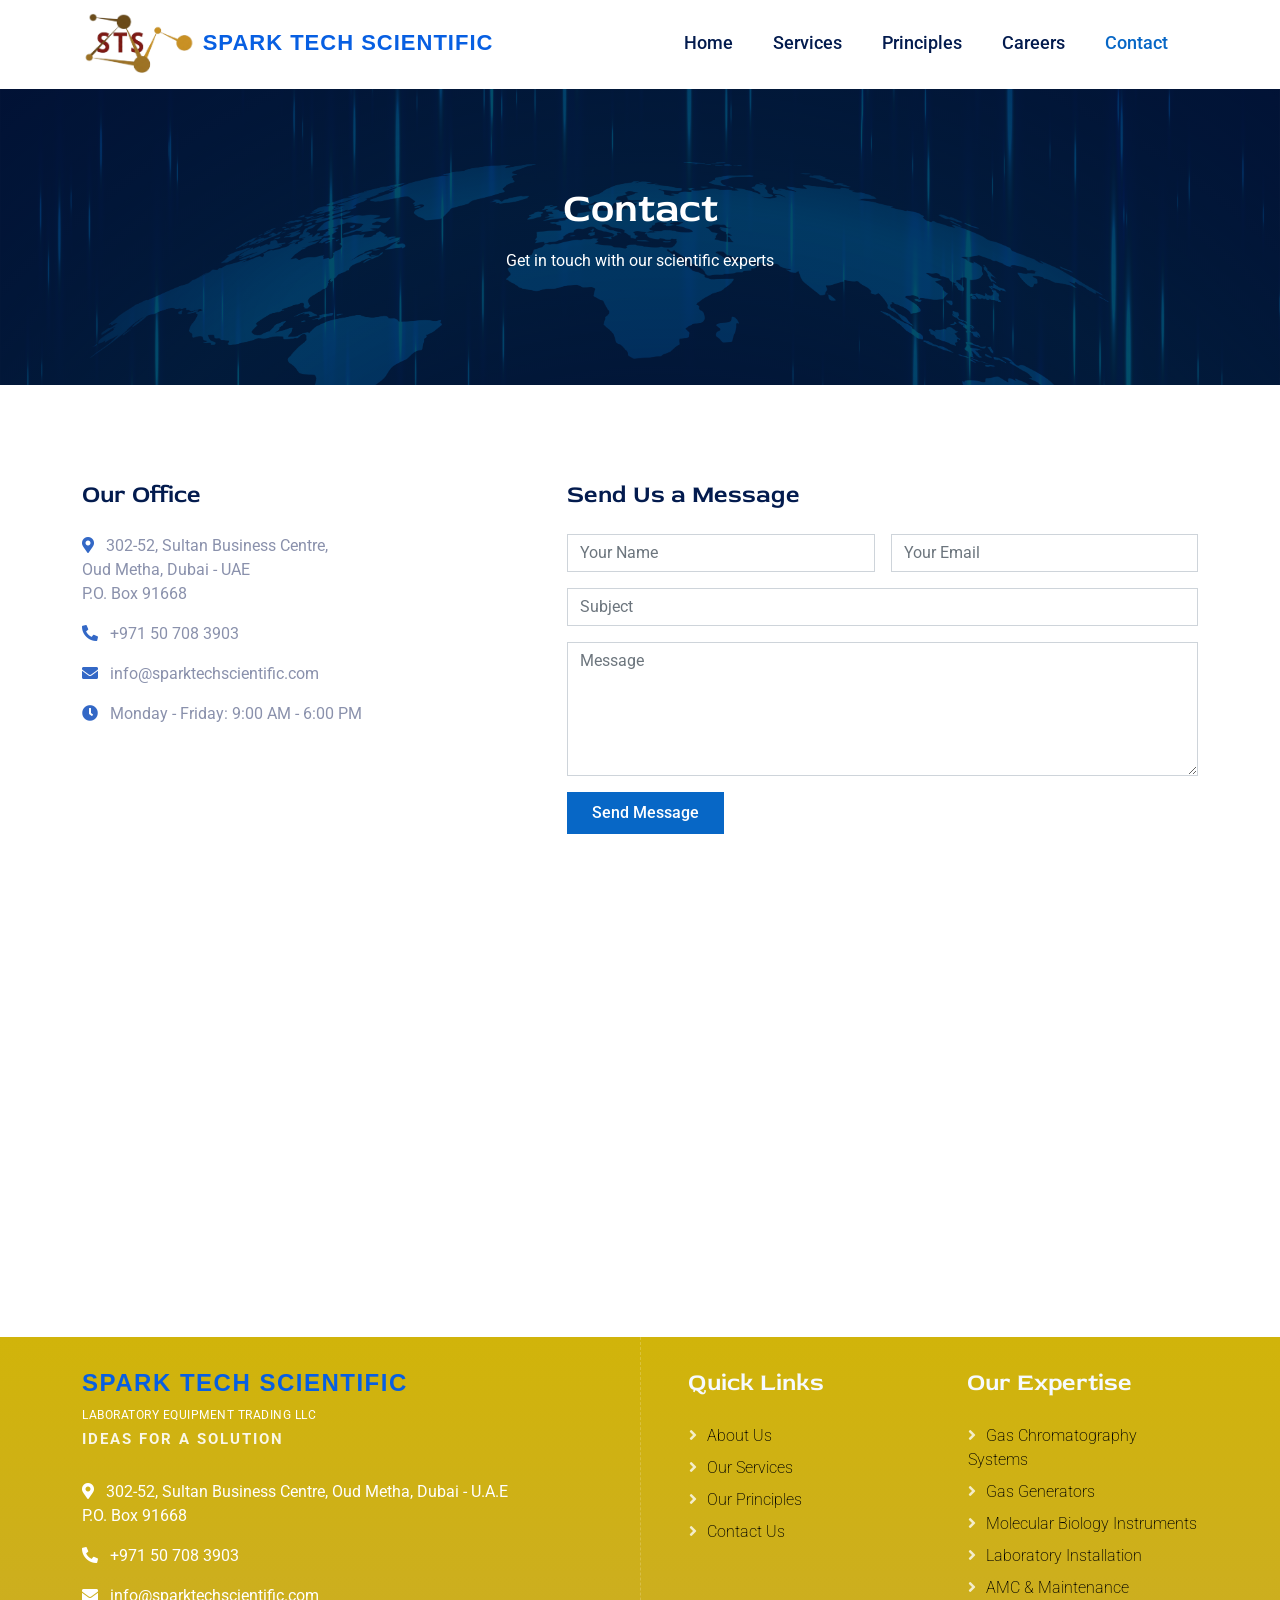
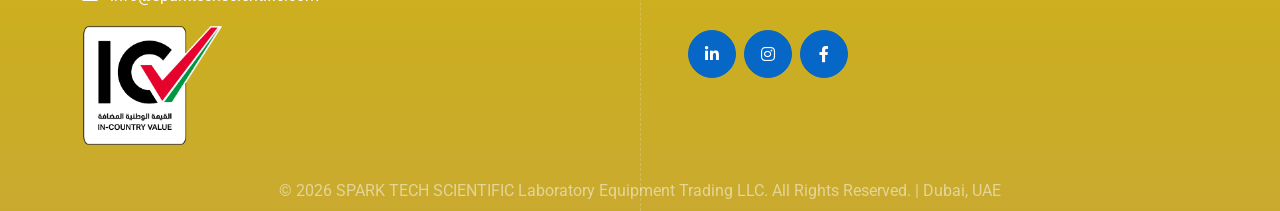
==== commit 6585d289: "Update contact.html" ====
--- a/contact.html
+++ b/contact.html
@@ -66,7 +66,7 @@
                     <a href="service.html" class="nav-item nav-link">Services</a>
 
                     <a href="principle.html" class="nav-item nav-link">Principles</a>
-
+                    <a href="careers.html" class="nav-link">Careers</a>  
                     <a href="contact.html" class="nav-item nav-link active">Contact</a>
 
                 </div>
@@ -80,9 +80,9 @@
 
 
 <!-- Page Header -->
-<div class="container-fluid page-header py-5">
+<div class="container-fluid page-header contact-header py-5 mb-5 wow fadeIn">
     <div class="container text-center py-5">
-        <h1 class="display-4 text-white">Contact Us</h1>
+        <h1 class="page-title text-white mb-3 animated slideInDown">Contact</h1>
         <p class="text-white">Get in touch with our scientific experts</p>
     </div>
 </div>
--- a/css/style.css
+++ b/css/style.css
@@ -42,12 +42,19 @@
 }
 
 .brand-title{
-    font-size:30px;
-    font-weight:700;
-    letter-spacing:1px;
-    color: #0767c6;
-}
-
+    font-family: 'Montserrat', sans-serif;
+    font-weight: 700;
+    font-size: 22px;
+    letter-spacing: 1px;
+    color: #075fe2;
+}
+.brand-titlefooter{
+    font-family: 'Montserrat', sans-serif;
+    font-weight: 700;
+    font-size: 24px;
+    letter-spacing: 1.5px;
+    color: #075fe2;
+}
 /* Partner Logo */
 .partner-logo {
     max-width: 100px;
@@ -154,6 +161,8 @@
 
 /*** Navbar ***/
 
+/*** Navbar ***/
+
 .navbar-brand-custom {
     font-family: 'Montserrat', sans-serif;
     font-weight: 700;
@@ -161,18 +170,19 @@
     text-transform: uppercase;
 }
 
+/* Sticky Navbar */
 .sticky-top {
     top: 0;
     transition: .5s;
 }
 
+/* Navbar links */
 .navbar .navbar-nav .nav-link {
-    margin-right: 35px;
-    margin-left: 25px;
+    margin-right: 30px;
+    margin-left: 10px;
     padding: 20px 0;
-    padding-bottom: 20px;
     color: var(--bs-dark);
-    font-size: 20px;
+    font-size: 18px;
     font-weight: 500;
     outline: none;
 }
@@ -182,6 +192,7 @@
     color: var(--bs-primary);
 }
 
+/* Dropdown icon */
 .navbar .dropdown-toggle::after {
     border: none;
     content: "\f107";
@@ -191,27 +202,28 @@
     margin-left: 8px;
 }
 
-@media (max-width: 991.98px) {
-    .navbar .navbar-nav .nav-link  {
-        margin-right: 0;
-        padding: 10px 0;
-    }
-
-    .navbar .navbar-nav {
-        margin-top: 15px;
-        border-top: 1px solid #EEEEEE;
-    }
-}
-
+/* Logo */
+.brand-logo{
+    height:60px;
+    width:auto;
+}
+
+/* Brand text */
+.brand-title{
+    font-size:22px;
+    font-weight:700;
+    white-space:nowrap;
+}
+
+/*** Desktop Navbar ***/
 @media (min-width: 992px) {
+
     .sticky-top {
-        margin-top: 0;
         z-index: 1030;
     }
-}
 
     .navbar {
-        height: 90px;
+        height: 85px;
     }
 
     .navbar .nav-item .dropdown-menu {
@@ -221,17 +233,63 @@
         top: 150%;
         opacity: 0;
         visibility: hidden;
-        transition: .5s;
+        transition: .4s;
     }
 
     .navbar .nav-item:hover .dropdown-menu {
         top: 100%;
         visibility: visible;
-        transition: .5s;
         opacity: 1;
     }
 
-
+}
+
+/*** Mobile Navbar ***/
+@media (max-width: 991.98px) {
+
+    .navbar {
+        padding-top: 8px;
+        padding-bottom: 8px;
+    }
+
+    /* Mobile menu background */
+    .navbar-collapse{
+        background: #ffffff;
+        padding: 15px;
+        margin-top: 10px;
+        border-radius: 6px;
+        box-shadow: 0 5px 15px rgba(0,0,0,0.08);
+    }
+
+    .navbar .navbar-nav {
+        margin-top: 10px;
+        border-top: 1px solid #EEEEEE;
+    }
+
+    .navbar .navbar-nav .nav-link  {
+        margin-right: 0;
+        margin-left: 0;
+        padding: 10px 0;
+        font-size:16px;
+        border-bottom:1px solid #f1f1f1;
+    }
+
+    .navbar .navbar-nav .nav-link:last-child{
+        border-bottom:none;
+    }
+
+    /* Mobile logo */
+    .brand-logo{
+        height:38px;
+    }
+
+    .brand-title{
+        font-size:16px;
+        white-space:normal;
+        line-height:1.2;
+    }
+
+}
 /*** Navbar ***/
 
 
@@ -283,11 +341,11 @@
 }
 
 .page-header {
-    background: linear-gradient(rgba(3, 27, 78, .3), rgba(3, 27, 78, .3)), url(../img/testimonials.webp) center center no-repeat;
+    background: linear-gradient(rgba(2, 18, 55, 0.75), rgba(2, 18, 55, 0.75)),
+                url(../img/principle.webp) center center no-repeat;
     background-size: cover;
     margin-top: 4px;
 }
-
 .page-header .breadcrumb-item+.breadcrumb-item::before {
     color: var(--bs-white);
 }
@@ -380,7 +438,10 @@
     margin: 0 auto 15px;
 }
 /**partner**/
-
+.container-fluid {
+    padding-left: 0;
+    padding-right: 0;
+}
 
 /*** About ***/
 .about-fact {
@@ -409,7 +470,7 @@
 /*** About ***/
 
 .cert-logo{
-    max-height:200px;
+    max-height:150px;
     transition:0.3s;
 }
 
@@ -417,22 +478,37 @@
     transform:scale(1.05);
 }
 
-.section-title{
-    font-weight:700;
-    position:relative;
-}
-
-.section-title::after{
-    content:"";
-    width:60px;
-    height:3px;
-    background:#0d6efd;
-    display:block;
-    margin-top:10px;
-}
-
-.section-subtitle{
-    color:#6c757d;
+
+.sales-title{
+    font-size: 36px;
+    font-weight: 700;
+    color: #0c5fa7;
+    text-transform: uppercase;
+    letter-spacing: 2px;
+    position: relative;
+    display: inline-block;
+    padding-bottom: 10px;
+}
+
+.sales-title::after{
+    content: "";
+    width: 80px;
+    height: 4px;
+    background: #eac909;
+    position: absolute;
+    left: 50%;
+    bottom: 0;
+    transform: translateX(-50%);
+    border-radius: 5px;
+}
+
+.sales-subtitle{
+    color: #6c757d;
+    font-size: 16px;
+    margin-top: 10px;
+}
+.mt-5{
+margin-top: 3rem !important;
 }
 /*** Service ***/
 .container-service {
@@ -520,77 +596,6 @@
 }
 
 
-/*** Team ***/
-/* Fix manufacturer slider arrow position */
-.manufacturer-box .carousel-control-prev,
-.manufacturer-box .carousel-control-next {
-    width: auto !important;
-}
-.manufacturer-box .carousel-control-prev {
-    left: 20px;
-}
-
-.manufacturer-box .carousel-control-next {
-    right: 20px;
-}
-.manufacturer-box .carousel-control-prev-icon,
-.manufacturer-box .carousel-control-next-icon {
-    background-color: #0d6efd;
-    border-radius: 50%;
-    padding: 18px;
-    background-size: 60% 60%;
-    box-shadow: 0 5px 20px rgba(0,0,0,0.15);
-}
-
-.container-team {
-    position: relative;
-}
-
-.container-team::before {
-    position: absolute;
-    content: '';
-    background: var(--bs-light);
-    width: 100%;
-    height: 100%;
-    left: 0px;
-    top: 0px;
-    clip-path: polygon(0 70%, 100% 30%, 100% 100%, 0% 100%);
-    z-index: -1;
-}
-
-.team-item {
-    background: var(--bs-white);
-    box-shadow: 0 0 45px rgba(0, 0, 0, .05);
-}
-
-.team-item .team-social {
-    position: absolute;
-    width: 0;
-    height: 100%;
-    top: 0;
-    right: 0;
-    transition: .5s;
-    background: var(--bs-primary);
-    display: flex;
-    align-items: center;
-    justify-content: center;
-}
-
-.team-item:hover .team-social {
-    width: 100%;
-    left: 0;
-}
-
-.team-item .team-social .btn {
-    opacity: 0;
-    transition: .5s;
-}
-
-.team-item:hover .team-social .btn {
-    opacity: 1;
-}
-
-
 /*** Contact ***/
 @media (min-width: 992px) {
     .contact-info::after {
@@ -619,7 +624,7 @@
 
 /*** Footer ***/
 .footer {
-    background: linear-gradient(rgba(3, 27, 78, .3), rgba(3, 27, 78, .3)), url(../img/footer.png) center center no-repeat;
+    background: linear-gradient(#d1b40a, #c9aa2f), url(../img/footer.png) center center no-repeat;
     background-size: contain;
 }
 
@@ -640,8 +645,8 @@
     margin-bottom: 5px;
     padding: 0;
     text-align: left;
-    color: rgba(255, 255, 255, .5);
-    font-weight: normal;
+    color:#000000;
+    font-weight: 200;
     text-transform: capitalize;
     transition: .3s;
 }
@@ -651,7 +656,7 @@
     content: "\f105";
     font-family: "Font Awesome 5 Free";
     font-weight: 900;
-    color: rgba(255, 255, 255, .5);
+    color: rgba(255, 255, 255, 0.774);
     margin-right: 10px;
 }
 
@@ -662,7 +667,7 @@
 }
 
 .copyright {
-    border-top: 1px dashed rgba(255, 255, 255, .2);
+    border-top: 1px dashed rgba(7, 7, 7, 0.2);
 }
 
 .copyright a {
